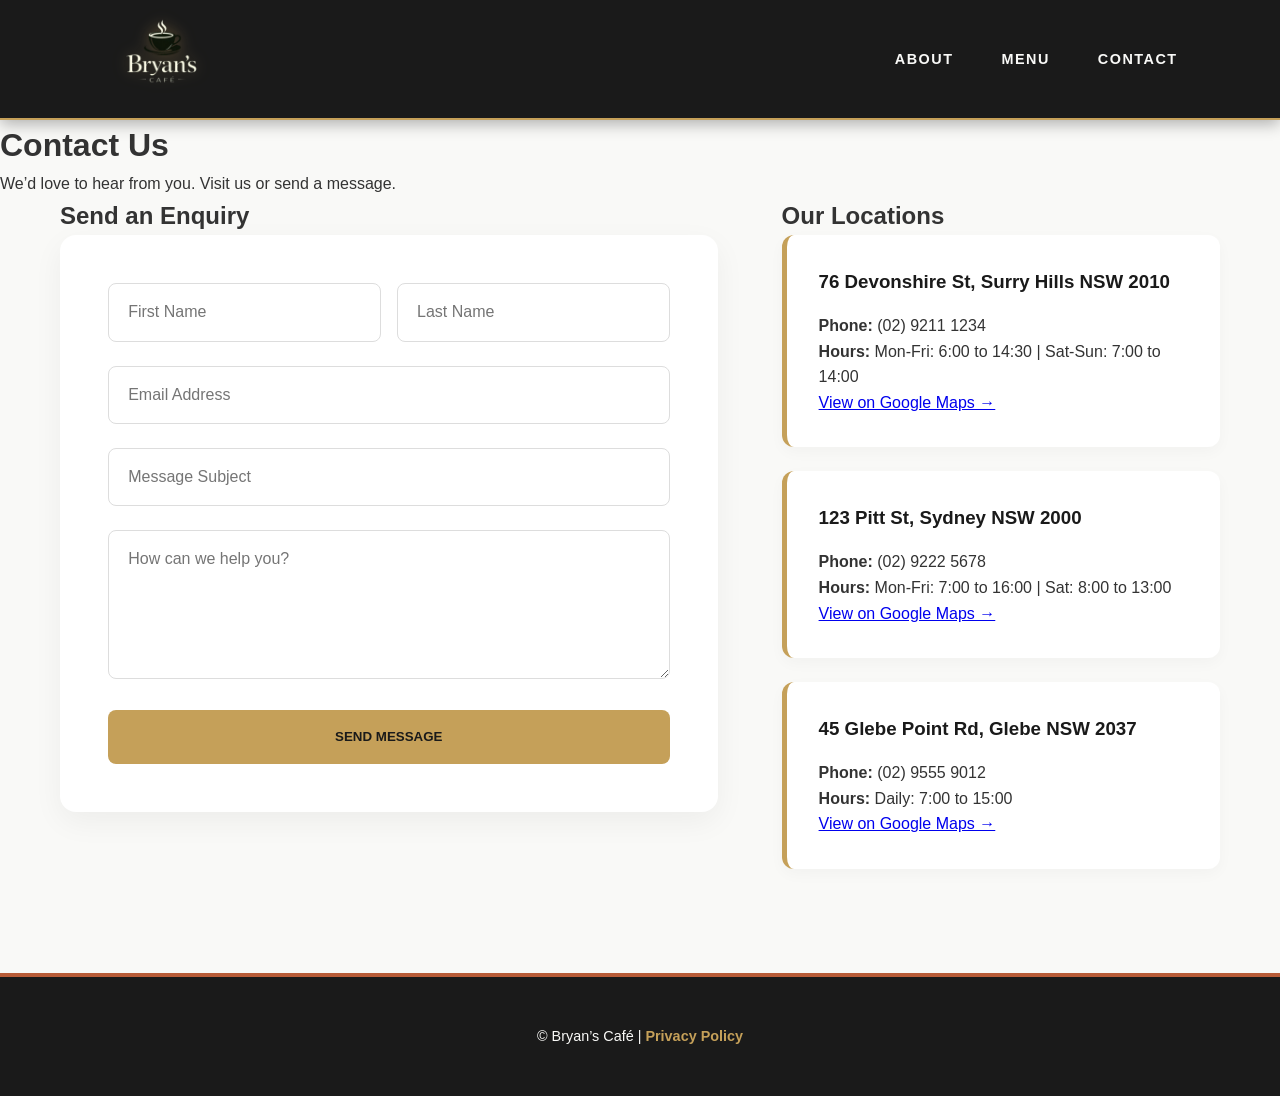
==== contact.html @ 1815d309 "Updates" ====
<!DOCTYPE html>
<html lang="en">
<head>
    <meta charset="UTF-8">
    <meta name="viewport" content="width=device-width, initial-scale=1.0">
    <title>Contact Us | Bryan's Café</title>
    <link rel="stylesheet" href="style.css">
</head>
<body>
    <nav>
    <a href="index.html" class="logo">
        <img src="assets/logo.png" alt="Bryan's Café Gold Logo">
    </a>
    
    <ul>
        <li><a href="index.html">About</a></li>
        <li><a href="menu.html">Menu</a></li>
        <li><a href="contact.html">Contact</a></li>
    </ul>
    </nav>

    <header class="hero-small">
        <h1>Contact Us</h1>
        <p>We’d love to hear from you. Visit us or send a message.</p>
    </header>

    <main class="container">
        <div class="contact-wrapper">
            <section class="contact-form-section">
                <h2>Send an Enquiry</h2>
                <form id="enquiryForm" class="professional-form">
                    <div class="form-row">
                        <input type="text" id="firstName" placeholder="First Name" required>
                        <input type="text" id="lastName" placeholder="Last Name" required>
                    </div>
                    <input type="email" id="email" placeholder="Email Address" required>
                    <input type="text" id="subject" placeholder="Message Subject" required>
                    <textarea id="message" rows="6" placeholder="How can we help you?" required></textarea>
                    <button type="submit" class="btn-gold">SEND MESSAGE</button>
                </form>
            </section>

            <section class="branches-section">
                <h2>Our Locations</h2>
                <div id="branches-display">
                    </div>
            </section>
        </div>
    </main>

    <footer>
        <p>&copy; <span id="year"></span> Bryan’s Café | <a href="privacy.html" target="_blank">Privacy Policy</a></p>
    </footer>

    <script src="app.js"></script>
    <script>
        // Lógica específica para cargar sucursales en esta página
        document.addEventListener('DOMContentLoaded', () => {
            loadBranches();
            
            // Requerimiento: Feedback al enviar formulario
            document.getElementById('enquiryForm').addEventListener('submit', (e) => {
                e.preventDefault();
                alert("Thank you! Your message has been sent successfully. Our team will contact you shortly.");
                e.target.reset();
            });
        });

        async function loadBranches() {
            try {
                const response = await fetch('branches.xml');
                const text = await response.text();
                const xml = new DOMParser().parseFromString(text, "text/xml");
                const branches = xml.querySelectorAll('branch');
                const display = document.getElementById('branches-display');
                
                let html = '';
                branches.forEach(b => {
                    html += `
                        <div class="branch-card">
                            <h3>${b.querySelector('address').textContent}</h3>
                            <p><strong>Phone:</strong> ${b.querySelector('contact').textContent}</p>
                            <p><strong>Hours:</strong> ${b.querySelector('opening_hours').textContent}</p>
                            <a href="${b.querySelector('map_link').textContent}" target="_blank" class="map-link">View on Google Maps →</a>
                        </div>
                    `;
                });
                display.innerHTML = html;
            } catch (err) {
                console.error("Error loading branches:", err);
            }
        }
    </script>
</body>
</html>
---- style.css ----
/* BRYAN'S CAFÉ - SOPHISTICATED INDUSTRIAL STYLE */
:root {
    /* Paleta de Colores de Marca */
    --bryan-primary: #1a1a1a;    /* Onyx (Oscuro Principal) */
    --bryan-accent: #c5a059;     /* Deep Gold (Acento Dorado) */
    --bryan-terracotta: #b85c38; /* Terracotta (Cálido para acentos) */
    --bryan-cream: #f9f9f7;      /* Cream (Fondo Suave) */
    --bryan-white: #ffffff;
    
    /* Variables de Diseño */
    --transition: all 0.3s cubic-bezier(0.4, 0, 0.2, 1);
}

* { box-sizing: border-box; margin: 0; padding: 0; }

body {
    font-family: 'Inter', -apple-system, sans-serif;
    background-color: var(--bryan-cream);
    color: #333;
    line-height: 1.6;
}

/* --- Navegación --- */
nav {
    display: flex;
    justify-content: space-between;
    align-items: center;
    /* Eliminamos padding vertical para que la barra no crezca más que el logo */
    padding: 0 8%; 
    background-color: #1a1a1a;
    border-bottom: 2px solid var(--bryan-accent);
    position: sticky;
    top: 0;
    z-index: 1000;
    /* Forzamos la altura total de la barra a 120px */
    height: 120px; 
    box-shadow: 0 4px 15px rgba(0,0,0,0.3);
}

/* --- Ajuste de Logo Premium --- */
.logo {
    display: flex;
    align-items: center;
    padding: 15px 0; /* Un poco más de aire vertical */
    text-decoration: none;
}

.logo img {
    /* Aumentamos el tamaño para que el dorado sea el protagonista */
    height: 120px; 
    width: auto;
    
    /* Mantenemos el filtro de brillo para que resalte sobre el negro */
    filter: drop-shadow(0 0 8px rgba(197, 160, 89, 0.4));
    
    transition: transform 0.3s ease;
}

/* Efecto sutil al pasar el mouse sobre el logo */
.logo:hover img {
    transform: scale(1.05);
}

/* Ajuste para pantallas pequeñas (móviles) */
@media (max-width: 600px) {
    .logo img {
        height: 65px; /* Un poco más pequeño en móvil para no ocupar toda la pantalla */
    }
}

nav ul {
    display: flex;
    list-style: none;
    gap: 3rem;
}

nav a {
    text-decoration: none;
    color: var(--bryan-cream); /* Crema suave para el texto en fondo oscuro */
    font-weight: 700;
    text-transform: uppercase;
    font-size: 0.9rem;
    letter-spacing: 1.5px;
    transition: var(--transition);
    position: relative;
    padding: 5px 0;
}

nav a:hover { color: var(--bryan-terracotta); }

/* --- Secciones de Encabezado (Heros) --- */
.hero {
    text-align: center;
    padding: 6rem 10%;
    background-color: var(--bryan-white);
    border-bottom: 1px solid #eee;
    margin-bottom: 3rem;
}

.hero h1 {
    font-size: 3.5rem;
    letter-spacing: -2px;
    color: var(--bryan-primary);
    margin-bottom: 0.5rem;
}

.hero p { color: #666; font-size: 1.1rem; }

/* --- Grid de Menú y Tarjetas (Cards) --- */
.container { max-width: 1200px; margin: 0 auto; padding: 0 20px; }

.menu-grid {
    display: grid;
    grid-template-columns: repeat(auto-fill, minmax(320px, 1fr));
    gap: 3rem;
    padding-bottom: 5rem;
}

.card {
    background: var(--bryan-white);
    border-radius: 16px;
    overflow: hidden;
    transition: var(--transition);
    border: 1px solid rgba(0,0,0,0.03);
    box-shadow: 0 5px 20px rgba(0,0,0,0.03);
}

.card:hover {
    transform: translateY(-10px);
    box-shadow: 0 20px 40px rgba(184, 92, 56, 0.1); /* Sombra de color Terracotta */
}

/* Contenedor de imagen para cargar desde XML */
.card-img {
    width: 100%;
    height: 250px;
    background-size: cover;
    background-position: center;
    background-color: #ddd; /* Color de carga */
}

.card-body { padding: 2rem; }

.card-price {
    color: var(--bryan-terracotta); /* Precio en color de acento */
    font-weight: 800;
    font-size: 1.3rem;
    display: block;
    margin-bottom: 0.5rem;
}

.card-title { font-size: 1.5rem; margin-bottom: 1rem; color: var(--bryan-primary); }

/* --- Formulario de Contacto --- */
.contact-wrapper {
    display: grid;
    grid-template-columns: 1.2fr 0.8fr;
    gap: 4rem;
    padding-bottom: 5rem;
}

.professional-form {
    background: var(--bryan-white);
    padding: 3rem;
    border-radius: 16px;
    box-shadow: 0 10px 30px rgba(0,0,0,0.05);
}

.form-row { display: flex; gap: 1rem; }

input, textarea {
    width: 100%;
    padding: 1.2rem;
    margin-bottom: 1.5rem;
    border: 1px solid #ddd;
    border-radius: 8px;
    font-family: inherit;
    font-size: 1rem;
}

input:focus, textarea:focus {
    border-color: var(--bryan-terracotta);
    outline: none;
}

.btn-gold {
    background: var(--bryan-accent);
    color: var(--bryan-primary);
    border: none;
    padding: 1.2rem 2.5rem;
    border-radius: 8px;
    font-weight: 700;
    text-transform: uppercase;
    cursor: pointer;
    transition: var(--transition);
    width: 100%;
}

.btn-gold:hover { background: var(--bryan-terracotta); color: var(--bryan-white); }

/* --- Sucursales (Branches) --- */
.branch-card {
    background: var(--bryan-white);
    padding: 2rem;
    border-radius: 12px;
    margin-bottom: 1.5rem;
    border-left: 5px solid var(--bryan-accent); /* Acento dorado */
    box-shadow: 0 5px 15px rgba(0,0,0,0.03);
}

.branch-card h3 { color: var(--bryan-primary); margin-bottom: 1rem; }

/* --- Footer --- */
footer {
    padding: 3rem;
    text-align: center;
    background: var(--bryan-primary);
    color: var(--bryan-cream);
    font-size: 0.9rem;
    border-top: 4px solid var(--bryan-terracotta);
}

footer a {
    color: var(--bryan-accent);
    text-decoration: none;
    font-weight: 600;
}

/* --- Responsividad --- */
@media (max-width: 900px) {
    nav ul { gap: 1rem; }
    .hero h1 { font-size: 2.5rem; }
    .contact-wrapper { grid-template-columns: 1fr; }
    .form-row { flex-direction: column; gap: 0; }
}
nav a::after {
    content: '';
    position: absolute;
    width: 0;
    height: 2px;
    bottom: 0;
    left: 0;
    background-color: var(--bryan-accent); /* Dorado */
    transition: var(--transition);
}

nav a:hover {
    color: var(--bryan-accent); /* El texto cambia a dorado */
}

nav a:hover::after {
    width: 100%;
}
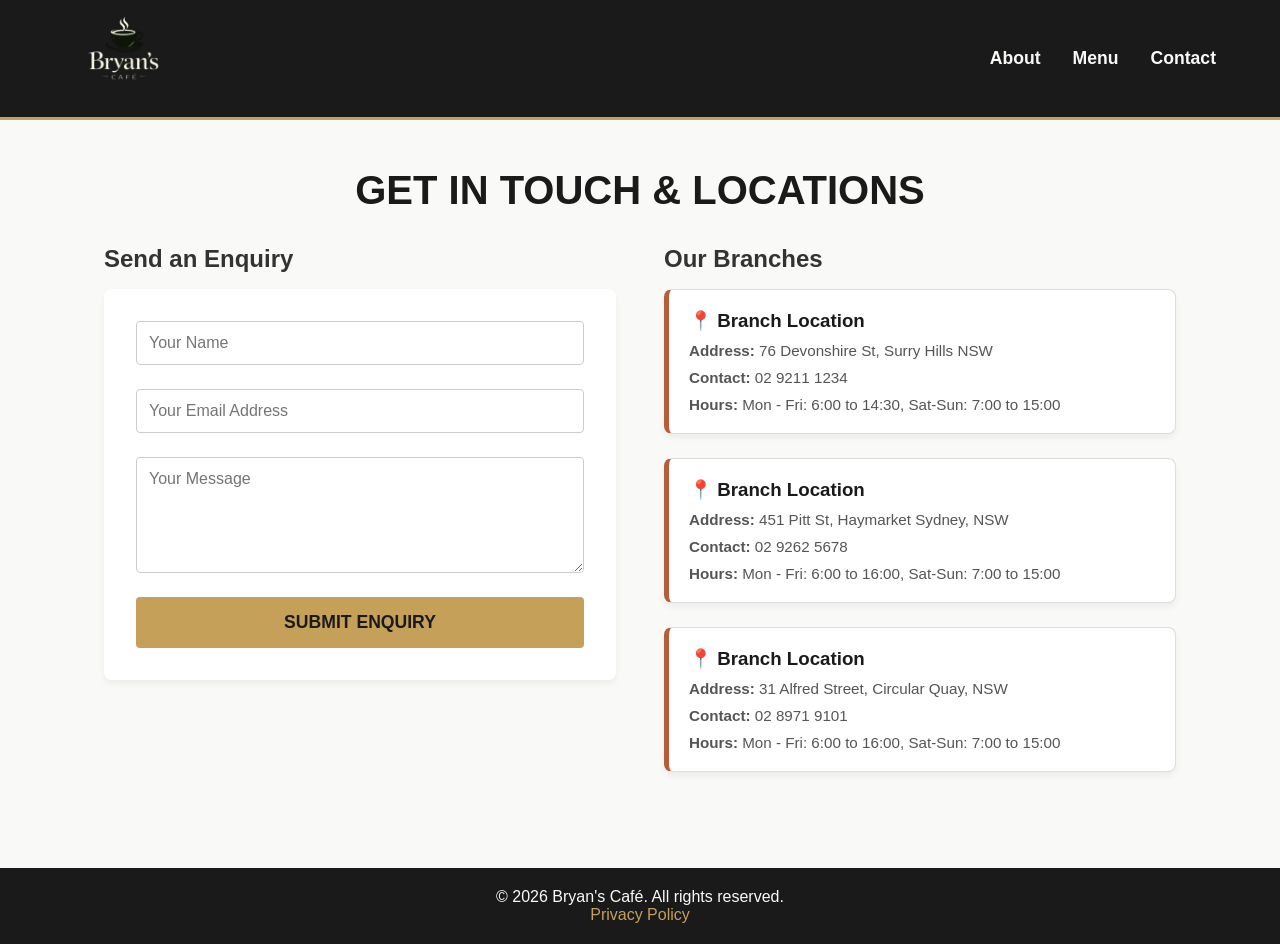
==== commit 1f671b26: "Updates" ====
--- a/contact.html
+++ b/contact.html
@@ -3,93 +3,51 @@
 <head>
     <meta charset="UTF-8">
     <meta name="viewport" content="width=device-width, initial-scale=1.0">
-    <title>Contact Us | Bryan's Café</title>
+    <title>Contact | Bryan's Café</title>
     <link rel="stylesheet" href="style.css">
 </head>
 <body>
+    <header>
+    <a href="index.html" class="logo">
+        <!-- Verifica que el nombre sea logo.png o logo.jpg -->
+        <img src="assets/logo.png" alt="Bryan's Café Logo" style="height: 100%; max-height: 120px;">
+    </a>
     <nav>
-    <a href="index.html" class="logo">
-        <img src="assets/logo.png" alt="Bryan's Café Gold Logo">
-    </a>
-    
-    <ul>
-        <li><a href="index.html">About</a></li>
-        <li><a href="menu.html">Menu</a></li>
-        <li><a href="contact.html">Contact</a></li>
-    </ul>
+        <ul>
+            <li><a href="index.html">About</a></li>
+            <li><a href="menu.html">Menu</a></li>
+            <li><a href="contact.html">Contact</a></li>
+        </ul>
     </nav>
-
-    <header class="hero-small">
-        <h1>Contact Us</h1>
-        <p>We’d love to hear from you. Visit us or send a message.</p>
     </header>
 
-    <main class="container">
+    <main>
+        <h1 class="section-title">Get in Touch & Locations</h1>
         <div class="contact-wrapper">
-            <section class="contact-form-section">
-                <h2>Send an Enquiry</h2>
-                <form id="enquiryForm" class="professional-form">
-                    <div class="form-row">
-                        <input type="text" id="firstName" placeholder="First Name" required>
-                        <input type="text" id="lastName" placeholder="Last Name" required>
-                    </div>
-                    <input type="email" id="email" placeholder="Email Address" required>
-                    <input type="text" id="subject" placeholder="Message Subject" required>
-                    <textarea id="message" rows="6" placeholder="How can we help you?" required></textarea>
-                    <button type="submit" class="btn-gold">SEND MESSAGE</button>
+            <!-- Formulario a la izquierda -->
+            <div>
+                <h2 style="margin-bottom: 1rem;">Send an Enquiry</h2>
+                <form id="contact-form">
+                    <input type="text" id="name" placeholder="Your Name" required>
+                    <input type="email" id="email" placeholder="Your Email Address" required>
+                    <textarea id="message" rows="5" placeholder="Your Message" required></textarea>
+                    <button type="submit">SUBMIT ENQUIRY</button>
                 </form>
-            </section>
-
-            <section class="branches-section">
-                <h2>Our Locations</h2>
-                <div id="branches-display">
-                    </div>
-            </section>
+            </div>
+            
+            <!-- Sucursales a la derecha -->
+            <div>
+                <h2 style="margin-bottom: 1rem;">Our Branches</h2>
+                <!-- El JS inyectará las sucursales aquí -->
+                <div id="dynamic-branches">Loading locations...</div>
+            </div>
         </div>
     </main>
 
     <footer>
-        <p>&copy; <span id="year"></span> Bryan’s Café | <a href="privacy.html" target="_blank">Privacy Policy</a></p>
+        <p>&copy; <span id="current-year"></span> Bryan's Café. All rights reserved.</p>
+        <p><a href="privacy.html" target="_blank">Privacy Policy</a></p>
     </footer>
-
     <script src="app.js"></script>
-    <script>
-        // Lógica específica para cargar sucursales en esta página
-        document.addEventListener('DOMContentLoaded', () => {
-            loadBranches();
-            
-            // Requerimiento: Feedback al enviar formulario
-            document.getElementById('enquiryForm').addEventListener('submit', (e) => {
-                e.preventDefault();
-                alert("Thank you! Your message has been sent successfully. Our team will contact you shortly.");
-                e.target.reset();
-            });
-        });
-
-        async function loadBranches() {
-            try {
-                const response = await fetch('branches.xml');
-                const text = await response.text();
-                const xml = new DOMParser().parseFromString(text, "text/xml");
-                const branches = xml.querySelectorAll('branch');
-                const display = document.getElementById('branches-display');
-                
-                let html = '';
-                branches.forEach(b => {
-                    html += `
-                        <div class="branch-card">
-                            <h3>${b.querySelector('address').textContent}</h3>
-                            <p><strong>Phone:</strong> ${b.querySelector('contact').textContent}</p>
-                            <p><strong>Hours:</strong> ${b.querySelector('opening_hours').textContent}</p>
-                            <a href="${b.querySelector('map_link').textContent}" target="_blank" class="map-link">View on Google Maps →</a>
-                        </div>
-                    `;
-                });
-                display.innerHTML = html;
-            } catch (err) {
-                console.error("Error loading branches:", err);
-            }
-        }
-    </script>
 </body>
 </html>
--- a/style.css
+++ b/style.css
@@ -1,253 +1,187 @@
-/* BRYAN'S CAFÉ - SOPHISTICATED INDUSTRIAL STYLE */
 :root {
-    /* Paleta de Colores de Marca */
-    --bryan-primary: #1a1a1a;    /* Onyx (Oscuro Principal) */
-    --bryan-accent: #c5a059;     /* Deep Gold (Acento Dorado) */
-    --bryan-terracotta: #b85c38; /* Terracotta (Cálido para acentos) */
-    --bryan-cream: #f9f9f7;      /* Cream (Fondo Suave) */
-    --bryan-white: #ffffff;
-    
-    /* Variables de Diseño */
-    --transition: all 0.3s cubic-bezier(0.4, 0, 0.2, 1);
+    --bryan-dark: #1a1a1a;
+    --bryan-gold: #c5a059;
+    --bryan-cream: #f9f9f7;
+    --bryan-accent: #b85c38;
 }
 
-* { box-sizing: border-box; margin: 0; padding: 0; }
+* {
+    margin: 0;
+    padding: 0;
+    box-sizing: border-box;
+    font-family: 'Segoe UI', Tahoma, Geneva, Verdana, sans-serif;
+}
 
 body {
-    font-family: 'Inter', -apple-system, sans-serif;
     background-color: var(--bryan-cream);
     color: #333;
-    line-height: 1.6;
+    display: flex;
+    flex-direction: column;
+    min-height: 100vh;
 }
 
-/* --- Navegación --- */
-nav {
+/* NAVBAR DE 120px (Requerimiento) */
+header {
+    background-color: var(--bryan-dark);
+    height: 120px;
     display: flex;
     justify-content: space-between;
     align-items: center;
-    /* Eliminamos padding vertical para que la barra no crezca más que el logo */
-    padding: 0 8%; 
-    background-color: #1a1a1a;
-    border-bottom: 2px solid var(--bryan-accent);
+    padding: 0 5%;
+    border-bottom: 3px solid var(--bryan-gold);
     position: sticky;
     top: 0;
     z-index: 1000;
-    /* Forzamos la altura total de la barra a 120px */
-    height: 120px; 
-    box-shadow: 0 4px 15px rgba(0,0,0,0.3);
 }
 
-/* --- Ajuste de Logo Premium --- */
 .logo {
-    display: flex;
-    align-items: center;
-    padding: 15px 0; /* Un poco más de aire vertical */
+    color: var(--bryan-gold);
+    font-size: 24px;
+    font-weight: bold;
+    text-transform: uppercase;
     text-decoration: none;
 }
 
-.logo img {
-    /* Aumentamos el tamaño para que el dorado sea el protagonista */
-    height: 120px; 
-    width: auto;
-    
-    /* Mantenemos el filtro de brillo para que resalte sobre el negro */
-    filter: drop-shadow(0 0 8px rgba(197, 160, 89, 0.4));
-    
-    transition: transform 0.3s ease;
+nav ul {
+    list-style: none;
+    display: flex;
+    gap: 2rem;
 }
 
-/* Efecto sutil al pasar el mouse sobre el logo */
-.logo:hover img {
-    transform: scale(1.05);
+nav a {
+    color: var(--bryan-cream);
+    text-decoration: none;
+    font-weight: 600;
+    font-size: 1.1rem;
+    transition: color 0.3s;
 }
 
-/* Ajuste para pantallas pequeñas (móviles) */
-@media (max-width: 600px) {
-    .logo img {
-        height: 65px; /* Un poco más pequeño en móvil para no ocupar toda la pantalla */
-    }
+nav a:hover {
+    color: var(--bryan-gold);
 }
 
-nav ul {
-    display: flex;
-    list-style: none;
+/* SECCIONES Y CONTENEDORES */
+main {
+    flex: 1;
+    padding: 3rem 5%;
+    max-width: 1200px;
+    margin: 0 auto;
+    width: 100%;
+}
+
+.section-title {
+    color: var(--bryan-dark);
+    text-align: center;
+    margin-bottom: 2rem;
+    font-size: 2.5rem;
+    text-transform: uppercase;
+}
+
+/* GRID PARA EL MENÚ Y SUCURSALES */
+.grid-container {
+    display: grid;
+    grid-template-columns: repeat(auto-fill, minmax(300px, 1fr));
+    gap: 1.5rem;
+    margin-bottom: 3rem;
+}
+
+.card {
+    background: #fff;
+    border: 1px solid #ddd;
+    border-radius: 8px;
+    padding: 20px;
+    box-shadow: 0 4px 6px rgba(0,0,0,0.05);
+    border-left: 5px solid var(--bryan-gold);
+}
+
+.card h3 { color: var(--bryan-dark); margin-bottom: 10px; }
+.card .price { color: var(--bryan-accent); font-weight: bold; font-size: 1.2rem; display: block; margin-bottom: 10px; }
+.card p { color: #555; font-size: 0.95rem; }
+
+/* ESTILOS PARA FORMULARIO DE CONTACTO */
+.contact-wrapper {
+    display: grid;
+    grid-template-columns: 1fr 1fr;
     gap: 3rem;
 }
 
-nav a {
-    text-decoration: none;
-    color: var(--bryan-cream); /* Crema suave para el texto en fondo oscuro */
-    font-weight: 700;
-    text-transform: uppercase;
-    font-size: 0.9rem;
-    letter-spacing: 1.5px;
-    transition: var(--transition);
-    position: relative;
-    padding: 5px 0;
+@media (max-width: 768px) {
+    .contact-wrapper { grid-template-columns: 1fr; }
+    nav ul { gap: 1rem; }
 }
 
-nav a:hover { color: var(--bryan-terracotta); }
-
-/* --- Secciones de Encabezado (Heros) --- */
-.hero {
-    text-align: center;
-    padding: 6rem 10%;
-    background-color: var(--bryan-white);
-    border-bottom: 1px solid #eee;
-    margin-bottom: 3rem;
+form {
+    display: flex;
+    flex-direction: column;
+    gap: 1.5rem;
+    background: #fff;
+    padding: 2rem;
+    border-radius: 8px;
+    box-shadow: 0 4px 6px rgba(0,0,0,0.05);
 }
 
-.hero h1 {
-    font-size: 3.5rem;
-    letter-spacing: -2px;
-    color: var(--bryan-primary);
-    margin-bottom: 0.5rem;
-}
-
-.hero p { color: #666; font-size: 1.1rem; }
-
-/* --- Grid de Menú y Tarjetas (Cards) --- */
-.container { max-width: 1200px; margin: 0 auto; padding: 0 20px; }
-
-.menu-grid {
-    display: grid;
-    grid-template-columns: repeat(auto-fill, minmax(320px, 1fr));
-    gap: 3rem;
-    padding-bottom: 5rem;
-}
-
-.card {
-    background: var(--bryan-white);
-    border-radius: 16px;
-    overflow: hidden;
-    transition: var(--transition);
-    border: 1px solid rgba(0,0,0,0.03);
-    box-shadow: 0 5px 20px rgba(0,0,0,0.03);
-}
-
-.card:hover {
-    transform: translateY(-10px);
-    box-shadow: 0 20px 40px rgba(184, 92, 56, 0.1); /* Sombra de color Terracotta */
-}
-
-/* Contenedor de imagen para cargar desde XML */
-.card-img {
-    width: 100%;
-    height: 250px;
-    background-size: cover;
-    background-position: center;
-    background-color: #ddd; /* Color de carga */
-}
-
-.card-body { padding: 2rem; }
-
-.card-price {
-    color: var(--bryan-terracotta); /* Precio en color de acento */
-    font-weight: 800;
-    font-size: 1.3rem;
-    display: block;
-    margin-bottom: 0.5rem;
-}
-
-.card-title { font-size: 1.5rem; margin-bottom: 1rem; color: var(--bryan-primary); }
-
-/* --- Formulario de Contacto --- */
-.contact-wrapper {
-    display: grid;
-    grid-template-columns: 1.2fr 0.8fr;
-    gap: 4rem;
-    padding-bottom: 5rem;
-}
-
-.professional-form {
-    background: var(--bryan-white);
-    padding: 3rem;
-    border-radius: 16px;
-    box-shadow: 0 10px 30px rgba(0,0,0,0.05);
-}
-
-.form-row { display: flex; gap: 1rem; }
-
 input, textarea {
-    width: 100%;
-    padding: 1.2rem;
-    margin-bottom: 1.5rem;
-    border: 1px solid #ddd;
-    border-radius: 8px;
-    font-family: inherit;
+    padding: 12px;
+    border: 1px solid #ccc;
+    border-radius: 4px;
     font-size: 1rem;
-}
-
-input:focus, textarea:focus {
-    border-color: var(--bryan-terracotta);
-    outline: none;
-}
-
-.btn-gold {
-    background: var(--bryan-accent);
-    color: var(--bryan-primary);
-    border: none;
-    padding: 1.2rem 2.5rem;
-    border-radius: 8px;
-    font-weight: 700;
-    text-transform: uppercase;
-    cursor: pointer;
-    transition: var(--transition);
     width: 100%;
 }
 
-.btn-gold:hover { background: var(--bryan-terracotta); color: var(--bryan-white); }
-
-/* --- Sucursales (Branches) --- */
-.branch-card {
-    background: var(--bryan-white);
-    padding: 2rem;
-    border-radius: 12px;
-    margin-bottom: 1.5rem;
-    border-left: 5px solid var(--bryan-accent); /* Acento dorado */
-    box-shadow: 0 5px 15px rgba(0,0,0,0.03);
+button {
+    background-color: var(--bryan-gold);
+    color: var(--bryan-dark);
+    border: none;
+    padding: 15px;
+    font-size: 1.1rem;
+    font-weight: bold;
+    cursor: pointer;
+    border-radius: 4px;
+    transition: background 0.3s;
 }
 
-.branch-card h3 { color: var(--bryan-primary); margin-bottom: 1rem; }
+button:hover { background-color: var(--bryan-accent); color: #fff; }
 
-/* --- Footer --- */
+/* FOOTER */
 footer {
-    padding: 3rem;
+    background-color: var(--bryan-dark);
+    color: var(--bryan-cream);
     text-align: center;
-    background: var(--bryan-primary);
-    color: var(--bryan-cream);
-    font-size: 0.9rem;
-    border-top: 4px solid var(--bryan-terracotta);
+    padding: 20px;
+    margin-top: auto;
 }
 
-footer a {
-    color: var(--bryan-accent);
-    text-decoration: none;
-    font-weight: 600;
+footer a { color: var(--bryan-gold); text-decoration: none; }
+
+/* ESTILOS PARA LAS IMÁGENES DEL MENÚ */
+.card-img {
+    width: 100%;
+    height: 200px;
+    object-fit: cover; /* Esto evita que las imágenes se deformen */
+    border-radius: 4px;
+    margin-bottom: 15px;
 }
 
-/* --- Responsividad --- */
-@media (max-width: 900px) {
-    nav ul { gap: 1rem; }
-    .hero h1 { font-size: 2.5rem; }
-    .contact-wrapper { grid-template-columns: 1fr; }
-    .form-row { flex-direction: column; gap: 0; }
-}
-nav a::after {
-    content: '';
-    position: absolute;
-    width: 0;
-    height: 2px;
-    bottom: 0;
-    left: 0;
-    background-color: var(--bryan-accent); /* Dorado */
-    transition: var(--transition);
+/* BANNER DE FONDO PARA EL ABOUT (INDEX) */
+.hero-about {
+    /* Asegúrate de que el archivo se llame cafe-background.jpg exactamente */
+    background-image: linear-gradient(rgba(26, 26, 26, 0.75), rgba(26, 26, 26, 0.75)), url('assets/cafe-background.jpg');
+    background-size: cover;
+    background-position: center;
+    background-repeat: no-repeat;
+    min-height: 400px; /* Altura mínima para asegurar que se vea */
+    color: var(--bryan-cream);
+    padding: 6rem 2rem;
+    text-align: center;
+    border-radius: 8px;
+    margin-bottom: 2rem;
+    display: flex;
+    flex-direction: column;
+    justify-content: center;
+    align-items: center;
 }
 
-nav a:hover {
-    color: var(--bryan-accent); /* El texto cambia a dorado */
-}
-
-nav a:hover::after {
-    width: 100%;
+.hero-about p {
+    color: var(--bryan-cream);
+    font-size: 1.1rem;
 }
